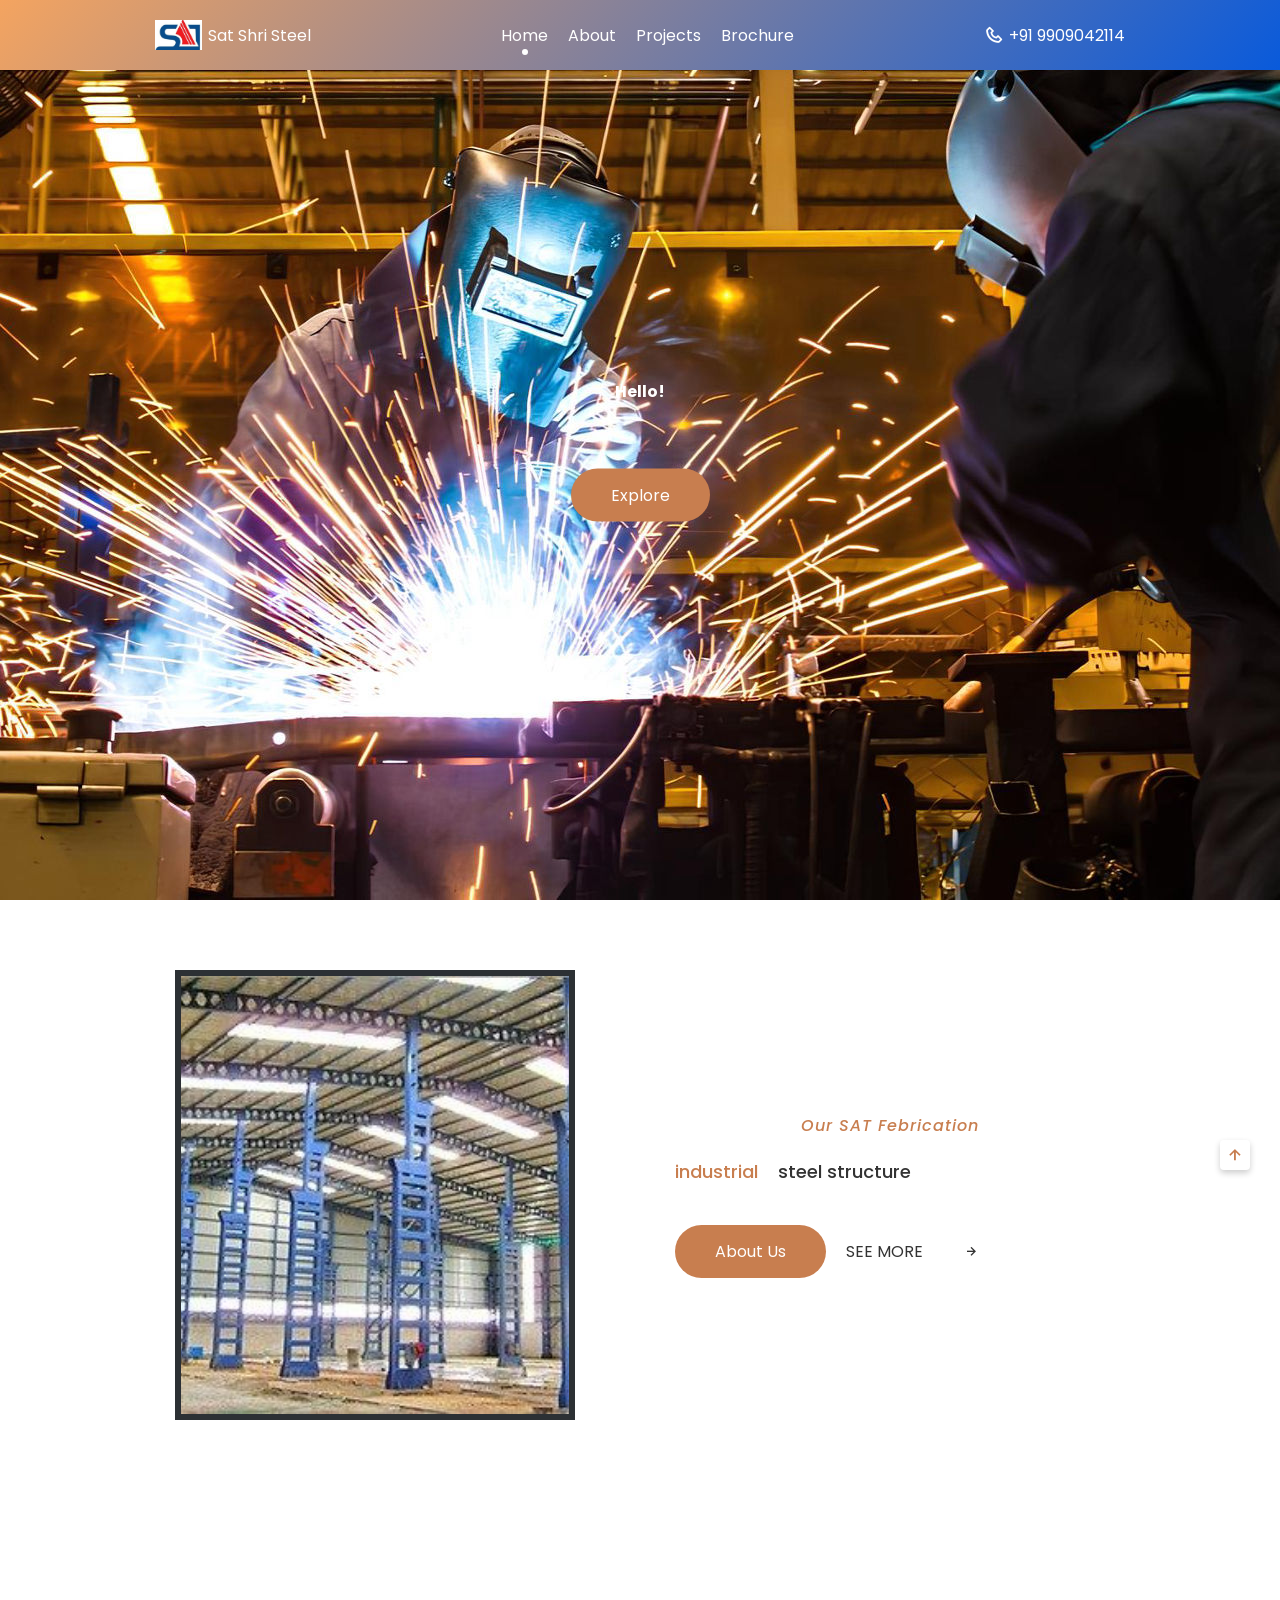
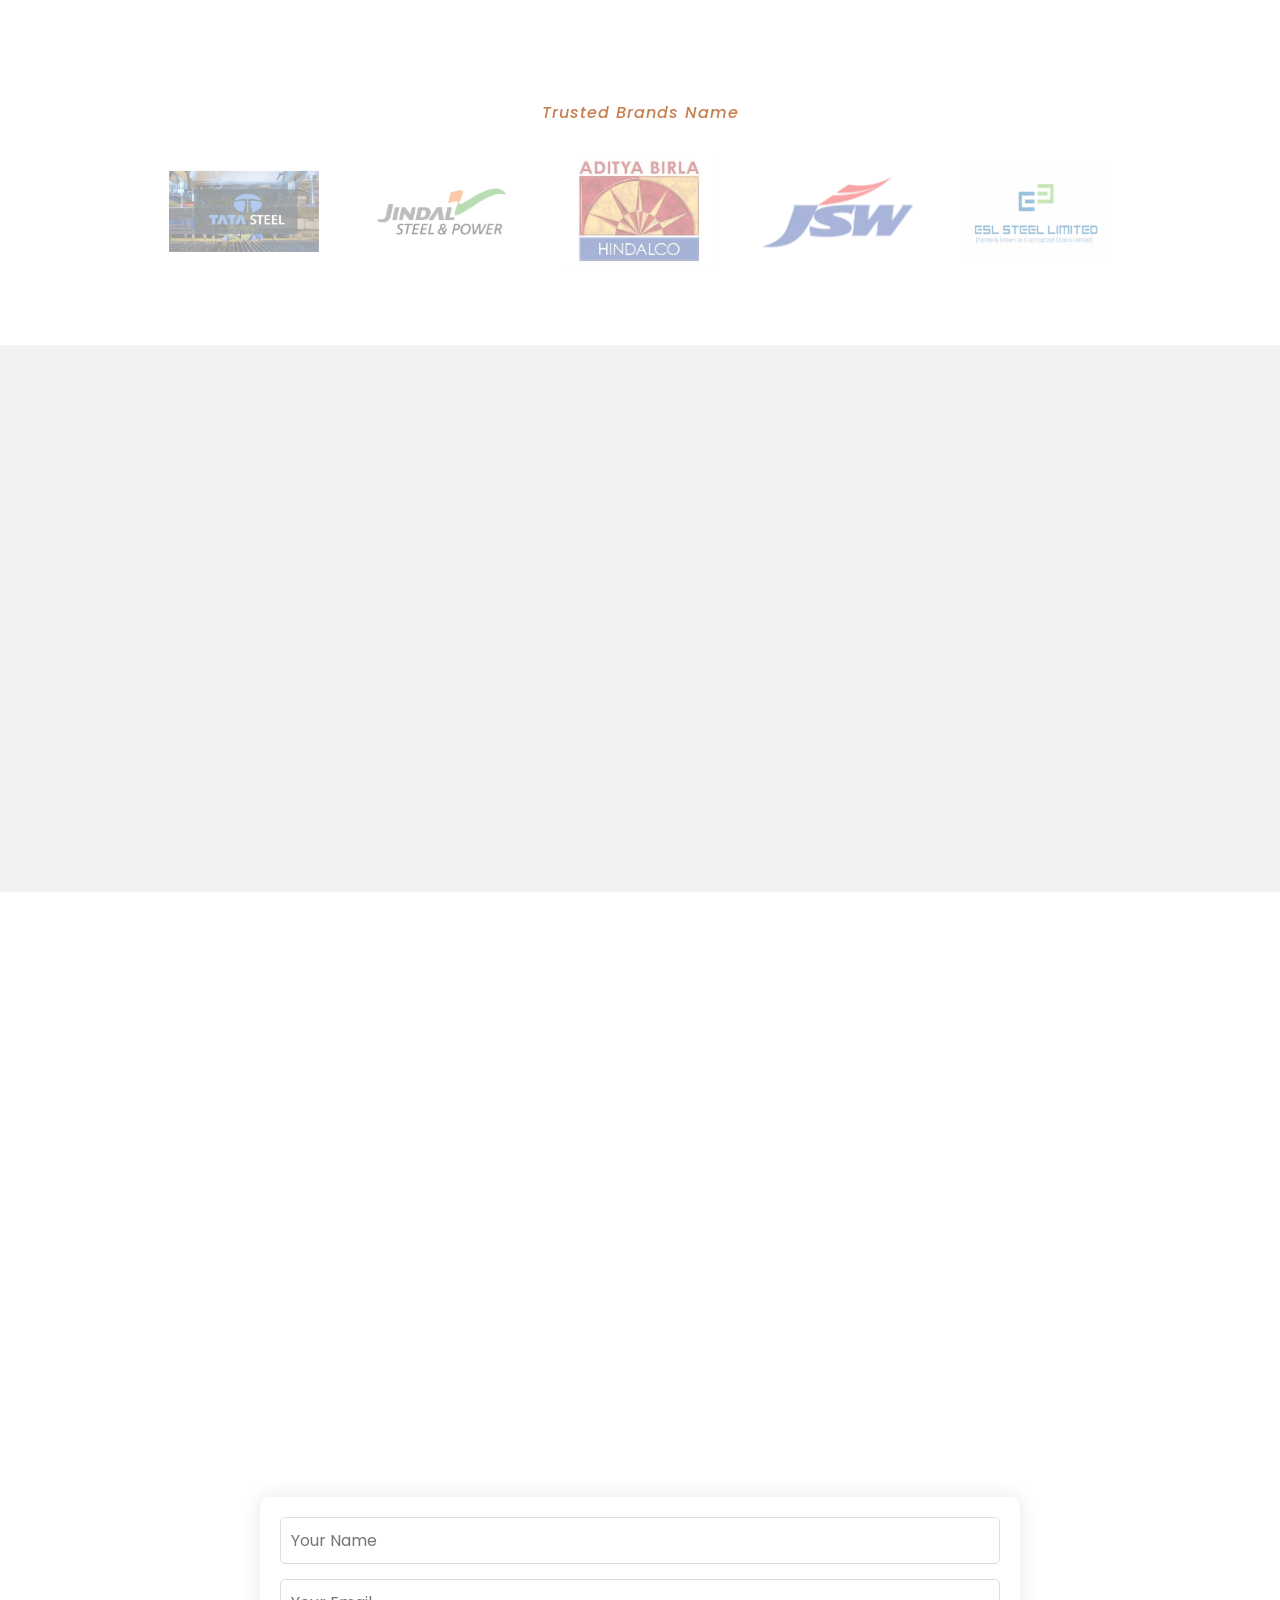
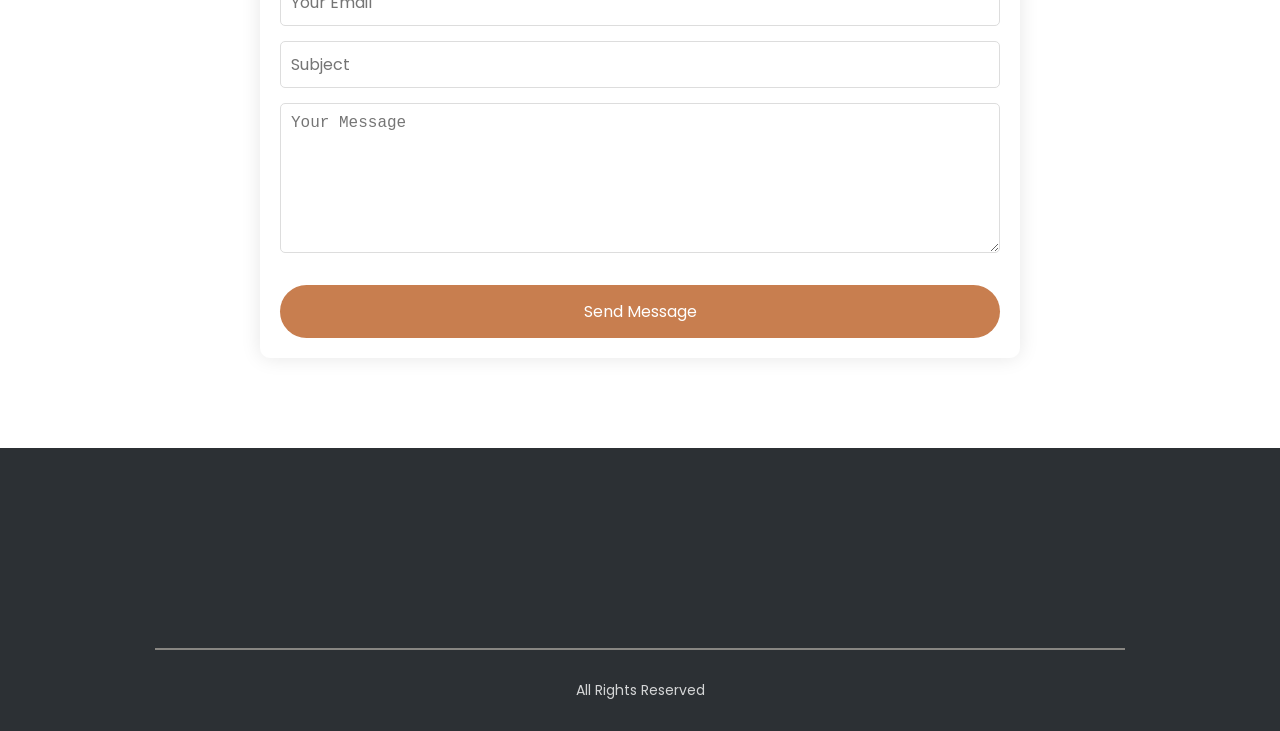
==== index.html @ dd5094b3 "test commit" ====
<!DOCTYPE html>
<!-- Coding by CodingLab | www.codinglabweb.com  -->
<html lang="en">

<head>
  <meta charset="UTF-8" />
  <meta http-equiv="X-UA-Compatible" content="IE=edge" />
  <meta name="viewport" content="width=device-width, initial-scale=1.0" />
  <link rel="icon" href="./assets/image/WhatsApp Image 2025-03-11 at 18.38.45_5e99dba7.JPG" />

  <title>Sat Shri Steel</title>

  <!-- Swiper JS CSS-->
  <link rel="stylesheet" href="Css/swiper-bundle.min.css" />

  <!-- Scroll Reveal -->
  <link rel="stylesheet" href="Css/scrollreveal.min.js" />

  <!-- Boxicons -->
  <link href="https://unpkg.com/boxicons@2.1.4/css/boxicons.min.css" rel="stylesheet" />

  <!-- CSS -->
  <link rel="stylesheet" href="Css/style.css" />
</head>

<body>
  <!-- Header -->
  <header class="header">
    <nav class="nav container flex">
      <a href="#" class="logo-content flex">
        <img src="./assets/image/WhatsApp Image 2025-03-11 at 18.38.45_5e99dba7.JPG" class="logo-icon" />
        <span class="logo-text">Sat Shri Steel</span>
      </a>
      <div class="menu-content">
        <ul class="menu-list flex">
          <li><a href="#Home" class="nav-link active-navlink">Home</a></li>
          <li><a href="About.html" class="nav-link">About</a></li>
          <li><a href="Project.html" class="nav-link">Projects</a></li>
          <li><a href="Brochure.html" class="nav-link">Brochure</a></li>
        </ul>

        <div class="media-icon flex">
          <!-- specify the link                 -->
          <a href=""><i class="bx bxl-facebook"></i></a>
          <a href=""><i class="bx bxl-twitter"></i></a>
          <a href=""><i class="bx bxl-instagram"></i></a>
        </div>
        <i class="bx bx-x navClose-btn"></i>
      </div>
      <div class="content-contnct flex">
        <i class="bx bx-phone phone-icon"></i>
        <a href="tel:+919909042114" class="phone-number">+91 9909042114</a>
      </div>
      <i class="bx bx-menu navOpen-btn"></i>
    </nav>
  </header>

  <!-- Main Section -->
  <main>
    <!-- Home Section -->
    <section class="home" id="home">
      <div class="home-content">
        <div class="swiper mySwiper">
          <div class="swiper-wrapper">
            <div class="swiper-slide">
              <img src="./assets/image/+_imresizer.jpg" alt="" class="home-img" />

              <div class="home-details">
                <div class="home-text">
                  <h4 class="homesubtitle">Hello!</h4>
                  <h2 class="homeTitle"><br /></h2>
                </div>

                <a href="About.html"><button class="button">Explore</button></a>
              </div>
            </div>

            <div class="swiper-slide">
              <img src="./assets/image/images (1).jpeg" alt="" class="home-img" />

              <div class="home-details">
                <div class="home-text">
                  <h4 class="homesubtitle">Hello!</h4>
                  <h2 class="homeTitle">Good Morning<br />Good Afternoon <br> Good Night</h2>
                </div>

                <a href="About.html"><button class="button">Explore</button></a>
              </div>
            </div>

            <div class="swiper-slide">
              <img src="./assets/image/+_imresizer.jpg" alt="" class="home-img" />

              <div class="home-details">
                <div class="home-text">
                  <h4 class="homesubtitle">Hello!</h4>
                  <h2 class="homeTitle">Thank You For Visiting<br>Our Website</h2>
                </div>

                 <a href="About.html"><button class="button">Explore</button></a>

              </div>
            </div>
          </div>
          <div class="swiper-button-next swiper-navBtn"></div>
          <div class="swiper-button-prev swiper-navBtn"></div>
          <div class="swiper-pagination"></div>
        </div>
      </div>
    </section>

    <!-- About Section -->
    <section class="section about" id="about">
      <div class="about-content container">
        <div class="about-imageContent">
          <img src="./assets/image/fabrication-work-1507971024-3396611.jpg" alt="" class="about-img" 0>


          
        </div>
        <div class="about-details">
          <div class="about-text">
            <h4 class="content-subtitle"><i>Our SAT Febrication</i></h4>
            <h2 class="content-title"></h2>
            <p class="content-discription"></p>

            <ul class="about-lists flex">
              <li class="about-list">industrial</li>
              <li class="about-list dot"></li>
              <li class="about-list">steel structure</li>
              <li class="about-list dot"></li>
            </ul>
          </div>

          <div class="about-buttons flex">
            <button class="button">About Us

            </button>
            <a href="About.html" class="about-link flex">

              <span class="link-text flex">See More

                <a href="About.html"></a>
              </span>
              <i class="bx bx-right-arrow-alt about-arrowIcon"></i>
            </a>
          </div>
        </div>
      </div>
    </section>

    <!-- Menu Section -->
    <section class="section menu"></section>

    <!-- Brand Section -->
    <section class="section brand" id="brand">
      <div class="brand-container container">
        <h4 class="section-subtitle"><i>Trusted Brands Name</i></h4>
        <div class="brand-images">
          <div class="brand-image">
            <img src="brand/1721171566744.jpeg" alt="" srcset="" />
          </div>
          <div class="brand-image">
            <img src="brand/jindal-steel-and-power8463.logowik.com.webp" alt="" srcset="" />
          </div>
          <div class="brand-image">
            <img src="brand/1439561445-8077.avif" alt="" srcset="" />
          </div>
          <div class="brand-image">
            <img src="brand/images.png" alt="" srcset="" />
          </div>
          <div class="brand-image">
            <img src="brand/1689942991765.png" alt="" srcset="" />
          </div>
        </div>
      </div>
    </section>

    <!-- Reviews Section -->
    <section class="section review">
      <div class="review-container container">
        <div class="review-text">
          <h4 class="section-subtitle"><i>Reviews</i></h4>
          <h2 class="section-title">What Client Says</h2>
          <p class="section-description"></p>
        </div>
        <div class="tesitmonial swiper mySwiper">
          <div class="swiper-wrapper">
            <div class="testi-content swiper-slide flex">
              <img src="https://cdn.lucidpic.com/cdn-cgi/image/w=600,format=auto,metadata=none/66c4384702f8f.png" alt=""
                class="review-img">
              <p class="review-quote">All over price is resonable.</p>
              <i class='bx bxs-quote-alt-left quote-icon'></i>
              <div class="testi-personalDetails flex">

                <span class="name">Arjun</span>
                <span class="job">Welder</span>

              </div>
            </div>
            <div class="testi-content swiper-slide flex">
              <img src="https://encrypted-tbn0.gstatic.com/images?q=tbn:ANd9GcQngaQcEal42POQo_1JreFMRYwIQkWsxMD3LQ&s"
                alt="" class="review-img">
              <p class="review-quote">All over price is resonable.</p>
              <i class='bx bxs-quote-alt-left quote-icon'></i>
              <div class="testi-personalDetails flex">

                <span class="name">Arjun</span>
                <span class="job">Welder</span>

              </div>
            </div>
            <div class="testi-content swiper-slide flex">
              <img src="https://www.profilebakery.com/wp-content/uploads/2023/04/Job-application-photo-women.jpg" alt=""
                class="review-img">
              <p class="review-quote">All over price is resonable.</p>
              <i class='bx bxs-quote-alt-left quote-icon'></i>
              <div class="testi-personalDetails flex">

                <span class="name">Arjun</span>
                <span class="job">Welder</span>

              </div>
            </div>
          </div>
          <div class="swiper-button-next swiper-navBtn"></div>
          <div class="swiper-button-prev swiper-navBtn"></div>
          <div class="swiper-pagination"></div>


        </div>
      </div>
    </section>

    <!-- Newsletter Section -->



    <section class="section newsletter ">
      <div class="newsletter-content container">
        <a href="#" class="logo-content flex">
          <!-- <img src="WhatsApp Ima ge 2025-03-11 at 18.38.45_5e99dba7.JPG" class="logo-icon" /> -->
          <img src="./assets/image/WhatsApp Image 2025-03-11 at 18.38.45_5e99dba7.JPG" alt="" class="logo-icon">
          <span class="logo-text">Sat Shri Steel</span>
        </a>
        <p class="section-description">
                  Sat Shri Steel aspires to be a leader in the field of Industrial Infrastructure and Construction. The company aims to achieve a global status based on its consistent quality standards, delivery, zero complaints, project execution, innovative and customized solutions. <br><br> Make contect with us for latest updates.</p><br><br>
        <form id="newsletter-form">
          <div class="newsletter-inputBox">
            <input type="email" placeholder="email@example.com" class="newsletter-input" id="SubEmail">
            <button class="button newsletter-button" type="submit">Subscribe</button>
          </div>
        </form>
        <div class=".newsletter media-icons flex">
          <!-- specify the link                 -->
          <a href="https://www.facebook.com/share/1Ama7NjH3b/"><i class="bx bxl-facebook"></i></a>

          <a href="https://www.instagram.com/satshree_steel?igsh=NHUydGh2NmZoZGdt"><i class="bx bxl-instagram"></i></a>
        </div>
      </div>
    </section>

    <!-- Contact Section -->
    <section class="section contact" id="contact">
      <div class="contact-container container">
        <h4 class="section-subtitle"><i>Contact Us</i></h4>
        <h2 class="section-title">Get In Touch</h2>
        <form id="contact-form" class="contact-form">
          <div class="form-group">
            <input type="text" id="name" name="name" placeholder="Your Name" required>
          </div>
          <div class="form-group">
            <input type="email" id="email" name="email" placeholder="Your Email" required>
          </div>
          <div class="form-group">
            <input type="text" id="subject" name="subject" placeholder="Subject" required>
          </div>
          <div class="form-group">
            <textarea id="message" name="message" placeholder="Your Message" required></textarea>
          </div>
          <button type="submit" class="button">Send Message</button>
        </form>
      </div>
    </section>

    <script>
            document.addEventListener('DOMContentLoaded', () => {
              const form = document.getElementById('contact-form');

              form.addEventListener('submit', async function (e) {
                e.preventDefault();

                const name = document.getElementById('name').value;
                const email = document.getElementById('email').value;
                const subject = document.getElementById('subject').value;
                const message = document.getElementById('message').value;

                try {
                  const response = await fetch("https://testproject-u7vq.onrender.com/api/v1/user/ClientRegister", {
                    method: 'POST',
                    headers: {
                      'Content-Type': 'application/json'
                    },
                    body: JSON.stringify({
                      "name": name,
                      "email": email,
                      "subject": subject,
                      "idea": message
                    })
                  });
                  console.log(name);
                  console.log(email);
                  console.log(subject);
                  console.log(message);
                  if (!response.ok) {
                    throw new Error(`HTTP error! Status: ${response.status}`);
                  }

                  alert('Message sent successfully!');
                  form.reset(); // optional: clear the form
                } catch (error) {
                  alert('Error sending message: ' + error.message);
                }
              });
            });
    </script>

    <!-- Footer Section -->
    <footer class="section footer">
      <div class="footer-container container">
        <div class="footer-content">
          <a href="#" class="logo-content flex">
            <img src="./assets/image/WhatsApp Image 2025-03-11 at 18.38.45_5e99dba7.JPG" class="logo-icon" />
            <span class="logo-text">Sat Shri Steel</span>
          </a>


          <div class="footer-location flex"onclick="window.location.href='https://www.google.com/maps?q=21.3030235,72.9168464'">
            <i class='bx bx-map map-icon'></i>
            <div class="location-text">
              <p>Krishna Farm,Near Bharat Way Bridge,N.H.8,Kosamadi,Surat</p>

            </div>
          </div>
        </div>
        <div class="footer-linkContent">
          <ul class="footer-links">
            <h4 class="footerLinks-title">Facility</h4>
            <li><a href="Project.html" class="footer-link">Steel Structure</a></li>
            <li><a href="Project.html" class="footer-link">Dom</a></li>
            <li><a href="Project.html" class="footer-link">Industrial Dom</a></li>

          </ul>
          <ul class="footer-links">
            <h4 class="footerLinks-title">Support</h4>
            <li><a href="About.html" class="footer-link">About Us</a></li>

            <li><a href="" class="footer-link">Privacy Policy</a></li>
            <li><a href="" class="footer-link">Help Us</a></li>

          </ul>
        </div>
      </div>
      <div class="footer-copyright">All Rights Reserved</div>
    </footer>

    <!-- Scroll Up -->
    <a href="#home" class="scrollUp-btn flex">
      <i class='bx bx-up-arrow-alt scrollUp-icon'></i>
    </a>
  </main>

  <!-- Swiper JS -->
  <script src="JS/swiper-bundle.min.js"></script>

  <!-- Scroll Reveal -->
  <script src="JS/scrollreveal.js"></script>

  <!-- JavaScript -->
  <script src="JS/script.js"></script>
</body>

</html>
---- Css/style.css ----
/* Google Fonts - Poppins */
@import url('https://fonts.googleapis.com/css2?family=Poppins:wght@300;400;500;600&display=swap');

html{
   font-size: 62.5%; 
   scroll-behavior:smooth ;
}

/* Variables */
:root{
/* Font Sizes & Family */
/* if we set html's font size 62.5% then 1rem = 10px */

--body-font: 'Poppins', sans-serif;

--big-font:4rem ;
--h1-font:3.6rem ;
--h2-font:2.4tem ;
--h3-font:2rem ;
--h4-font:1.8rem ;
--normal-font:1.6rem ;
--small-font:1.4rem ;
--smaller-font: 1.3rem;

/* Font Weight ***/
--font-regular:400 ;
--font-medium:500 ;
--font-semi-bold:600 ;

/* Color Variables */
--primary-color:#C87E4F ;
--primary-color-hover:#C2703D ;
--text-color:#333 ;
--text-color-light:#888682 ;
--border-color:#484848 ;
--white-color:#FFF ;
--section-bg:#2c3034 ;

/* z-index */
--z-overlay:10 ;
--z-fixed: 100;

/* transition */
--tran-0-2: 0.2s;
--tran-0-3: 0.3s;
--tran-0-5: 0.5s;
}

/*Font sizes For Small Screen 968px */
@media screen and (max-width: 990px) {
:root {
  --big-font: 3.5rem;
  --h1-font: 2.4rem;
  --h2-font: 2rem;
  --h3-font: 1.8rem;
  --h4-font: 1.6rem;
  --normal-font: 1.5rem;
  --small-font: 1.3rem;
  --smaller-font: 1.2rem;
}
}


/* Pre-CSS */

*{margin: 0;
  padding: 0;
  box-sizing: border-box;
}
body,button,input{
  font-family: var(--body-font);
  font-size: var(--normal-font);
  font-weight: var(--font-regular);
  color: var(--text-color);


}
body{
  overflow-x: hidden;
  background-color: var(--white-color);
}
.input{
  outline: none;
}
ul{
  list-style: none;
}
a{
 text-decoration: none; 
}
img,.img-brochure{
  width: 100%;
  height: 100%;
  object-fit: cover;
}

/* Reusuable CSS */

.section{
padding: 7rem 2rem;
}
.container{
  max-width: 1030px;
  width: 100%;
  margin: 0 auto;
  padding: 0 3rem;
}
.flex{
  display: flex;
  align-items: center;
  column-gap: 0.6rem;
}
.button{
  border: none;
  outline: none;
  color: var(--white-color);
  padding: 1.4rem 4rem;
  border-radius: 3rem;
  background-color: var(--primary-color);
  transition: var(--tran-0-3);
  cursor: pointer;
}
.button:hover{
  background-color: var(--primary-color);
}
.content-subtitle{
  color: var(--primary-color);
  font-size: var(--normal-font);
  letter-spacing:1px ;
  font-weight:var(--font-medium) ;
  text-align: center;
}
.content-title{
  text-align: center;
  font-size: var(--h2-font);
  font-weight: var(--font-medium);
  margin: 1rem 0;
}
.content-discription{
  text-align: center;
  margin-bottom: 2rem;

}
.section-subtitle,
.content-subtitle{
  color: var(--primary-color);
  font-size: var(--normal-font);
  letter-spacing: 1px;
  font-weight: var(--font-medium);
  text-align: center;
}
  
.section-title,.content-title{
  text-align: center;
  font-size: var(--h2-font);
  font-weight: var(--font-medium);
  margin: 1rem 0;

}
.section-description
.content-discription{
  text-align: center;
  
  margin-bottom: 2rem;
}
.section-description{
  
  padding: 0 16rem;
}
/* Header */
.header{
  position: fixed;
  top: 0;
  left: 0;
  height: 7rem;
  width: 100%;
  z-index: var(--z-fixed);
  transition: var(--tran-0-5);
  background: linear-gradient(135deg, #F4A460
  0%, #095adb 100%);
}
.header-active{
  height: 6rem;
  background-color: var(--white-color);
  box-shadow: 0 0 10px rgba(0, 0, 0, 0.2);
}  



/* nav */
.nav{
  position: relative;
  height: 100%;
  align-items: center;
  justify-content: space-between;
}
.logo-icon,.logo-text,.nav-link,.phone-icon,.phone-number{
  color: var(--white-color);
}
/* .logo-text{
  text-align: center;

} */
/* .logo-icon{
  height:200 ;
  width: 170;
} */
.header-active .logo-icon,
.header-active .logo-text,
.header-active .nav-link,
.header-active .phone-icon,
.header-active .phone-number{
 color: var(--text-color);

}
.logo-icon,
.phone-icon{
  font-size: 2rem;

}
.menu-list{
  column-gap: 2rem;
}
.nav-link{
  position: relative;
  text-transform: capitalize;
}
.nav-link::before{
  content: '';
  position: absolute;
  left: 50%;
  bottom: -8px;
  height: 6px;
  width: 6px;
  border-radius: 50%;
  transform: translateX(-50%);
  background-color: var(--white-color);
  opacity: 0;
}
.active-navlink::before{
  opacity: 1;

}
.header-active .active-navlink::before{
  background-color:var(--text-color) ;
}
.header-active .navOpen-btn{
  color: var(--text-color);
}
.media-icon{
  column-gap: 1rem;
}
.media-icon a{
  color: var(--text-color-light);
}
.navClose-btn,.navOpen-btn,.media-icon{
  display: none;
}

/* Phone number styles */
.content-contnct {
  display: flex;
  align-items: center;
  gap: 0.5rem;
}

.phone-icon {
  font-size: 2rem;
}

.phone-number {
  font-size: var(--normal-font);
  white-space: nowrap;
  text-decoration: none;
  transition: var(--tran-0-3);
}

.phone-number:hover {
  opacity: 0.8;
  transform: scale(1.05);
}



/* nav responsive */


@media  screen and (max-width:768px) {
  .contact-contnct{
     display: none;
  }
  .media-icon{
    column-gap: 1rem;
    
  }
  .media-icon a{
    color: var(--text-color-light);
    
  }
  .navClose-btn,.navOpen-btn,.media-icon{
    display: block;
  }
  .nav .menu-content{
    position: fixed;
    top: 0;
    right: -100%;
    max-width: 300px;
    width: 100%;
    height: 100%;
    z-index: var(--z-fixed);
    background-color: var(--white-color);
    padding: 10rem 0 5rem ;
    box-shadow: 0 0 10px rgba(0, 0, 0, 0.2);
    display: flex;
    flex-direction: column;
    align-items: center;
    justify-content: space-between;
    transition: var(--tran-0-5);

  }
  .nav .menu-content.open{
    right: 0 ;
  }
  .menu-list{
    flex-direction: column;
    row-gap: 2.5rem;
    font-size: var(--h4-font);
  }
  .nav-link{
    color: var(--text-color);
  }
  .nav-link::before{
    background-color: var(--text-color);
  }
  .navClose-btn{
    position: absolute;
    top: 2rem;
    right: 2rem;
    font-size: 2.5rem;
    cursor: pointer;
  }
  .navOpen-btn{
    font-size: 2rem;
    cursor: pointer;
    color:var(--white-color)  ;
  }
  .header-active .navOpen-btn{
    color:var(--text-color) ;
  }

}
/* Brochure */
/* .img-brochure{
  height: 1500px;
   width: 1200px;; 
  padding: auto;
  margin: 60px 200px 60px 200px ;
  
} */


  

/* Home */
.home{
  height: 100vh;
  width: 100%;
}
.brochure{
  height: 100vh;
  width: 100%;
  /* background-color: red; */
}
.swiper-slide{
  position: relative;
  height: 100vh;
  width: 100%;

}
.home.swiper-slide::before{
  content: '';
  position: absolute;
  left: 0;
  top: 0;
  height: 100%;
  width: 100%;
  background-color:rba(0, 0, 0, 0.4);
  z-index: var(--z-overlay);
}
.brochure.swiper-slide::before{
  content: '';
  position: absolute;
  left: 0;
  top: 0;
  height: 100%;
  width: 100%;
  background-color:rba(0, 0, 0, 0.4);
  z-index: var(--z-overlay);
}
.home-img{
  height: 100%;
  width: 100%;
}

/* swiper button */
.swiper-navBtn{
  height: 5rem;
  width: 5rem;
  color: var(--white-color);
  border-radius: 50%;
  background-color: rgba(255, 255, 255, 0.2);
  transition: var(--tran-0-2);
  opacity:0 ;
  visibility: visible;
}
.home:hover .swiper-navBtn,
.review:hover .swiper-navBtn{
  opacity: 1;
}
.brochure:hover .swiper-navBtn,
.review:hover .swiper-navBtn{
  opacity: 1;
}
.swiper-navBtn:hover{
  background-color: rgba(255, 255, 255, 0.3);

}
.swiper-navBtn::after,.swiper-navBtn::before{
  font-size: 2rem;

}
.swiper-button-next{
  right: 16rem;
}
.swiper-button-prev{
  left: 16rem;
}
.swiper-pagination-bullet{
  /* position: absolute; */
  background-color: var(--white-color);
  opacity: 1;
  height: 1.5rem;
  width: 1.5rem;
  margin-bottom: 2rem;
  visibility: hidden;
}
.swiper-pagination-bullet-active{
  border: 3px solid var(--white-color); 
 background-color: var(--primary-color); 
}

.home-details{
  position: absolute;
  top: 50%;
  left: 50%;
  z-index: var(--z-fixed);
  transform: translate(-50% ,-50%);
  display: grid;
  justify-content: center;
  width: 100%;
  row-gap: 4rem;
}
.homesubtitle{
  text-align: center;
  font-size: var(--normal-font);
  color: var(--white-color);
}
.homeTitle{
  text-align: center;
  font-size: var(--big-font);
  color: var(--white-color);
  font-size: var(--font-semi-bold);
}

/* About */
.about.content-subtitle,
.about.content-title,
.about.content-discription{
  text-align: left;
}
.about-content{
  display: grid;
  grid-template-columns: repeat(2,1fr);
  column-gap: 7rem;
  align-items: center;
  padding: 0 5rem;
}
.about-imageContent{
  position: relative;
  max-width: 400px;
  height: 450px;
  border: 6px solid var(--section-bg);
}

.aboutimg-textBox{
  position: absolute;
  bottom: 2rem;
  right: -5rem;
  padding: 2rem;
  max-width: 360PX;
  width: 100%;
  text-align: center;
  border: 6px solid var(--section-bg);
  background-color: var(--white-color);
}
.aboutimg-textBox .content-discription{
  text-align: center;
  margin-bottom:0 ;
}
.heart-icon{
  position: absolute;
  left: -1.9rem;
  top: 50%;
  height: 3rem;
  width: 3rem;
  color: var(--white-color);
  background-color: var(--section-bg);
  transform: translateY(-50%);
  justify-content: center;
  border-radius: 50%;
}
.about-details{
  display: grid;
  row-gap: 4rem;
}
.about-lists {
  column-gap: 1rem;
  align-items: baseline;
}
.about-list{
  font-weight: var(--font-medium);
  font-size: 1.8rem;
  
}
.about-list:nth-child(1){
  color: var(--primary-color);
}
.about-list.dot{
  font-size: 2.5rem;
}
.about-buttons{
  column-gap: 2rem;

}
.about-link .link-text,.about-arrowIcon{
  color: var(--text-color);
  text-transform: uppercase;
}
.about-arrowIcon{
  transition: var(--tran-0-3);

}
.about-link:hover .about-arrowIcon{
  margin-left: 4px;

} 
/* Menu */


/* Brand */
.section-subtitle{
  text-align: center;
  color: var(--primary-color);
}
.brand-images{
  display: grid;
  align-items: center;
  column-gap: 2rem;
  justify-items: center;

  justify-content: space-between;
  margin-top: 3rem;

  grid-template-columns: repeat(5,1fr);
}
.brand-image{
  width: 150px; ;
  object-fit: contain;
  opacity: 0.4;
  transition: var(--tran-0-5);

}
.brand-image:hover{
  opacity: 1;

}


/* Review */
.review{
  background-color: #f2f2f2;
}
.review.section-subtitle 
.review.section-description{
  color: var(--text-color);
}
.testi-content{
  position: relative;
  height: 100%;
  width: 100%;
  row-gap: 2rem;
  flex-direction: column;
}
.review-img{
height: 150px;
width: 150px;
border-radius: 50%;
margin-bottom: 2rem;
}
.review-quote{
padding: 0 15rem;
text-align: center;
}
.quote-icon{
  font-size: 3rem;
  color: var(--primary-color);
}
.testi-personalDetails{
  flex-direction:column ;
}
.testi-personalDetails .name{
  font-size: 1.8rem;
  font-weight: var(--font-medium);
}

/* swiper btn */
.review .swiper-navBtn{
  background-color: rgba(0, 0, 0, 0.1);
}
.review .swiper-button-next{
  right: 2rem;
  transform: translateY(2rem);
  
}
.review .swiper-button-prev{
  left: 2rem;
  transform: translateY(2rem);
}
.review .swiper-navBtn:hover{
  background-color: rgba(0, 0, 0, 0.2);
}

/* Newsletter */
.newsletter .logo-icon,
.newsletter .logo-text,
.newsletter .section-description{
  color:var(--text-color) ;
  
}
.newsletter-container{
  display: grid;
  justify-items: center;
  row-gap: 4rem;
  
}
.newsletter .logo-icon{
  font-size: 6rem;
  color: var(--text-color-light);
  
}
.newsletter .logo-text{
  color: var(--text-color-light);
  font-size: 2rem;
  font-weight: var(--font-medium);
  display: flex;
  align-items: center;
}
.logo-icon{
  height: 30px;
  width: 47px;
  display: flex;
  
}


.newsletter-inputBox{
  position: relative;
  height: 5rem;
  max-width:400px ;
  width: 100%;
  overflow: hidden;
  
}
.newsletter-input{
  height: 100%;
  width: 100%;
  border-radius: 3rem;
  border: 2px solid rgba(0, 0, 0, 0.2);
  padding: 0 16rem 0 2rem ;
}
.newsletter .media-icons{
  display: flex;
  
}

.newsletter-button{
  position: absolute;
  top: 0;
  right: 0;
  border-radius: 0 3rem 3rem 0 ;
} 

#newsletter-form {
  display: flex;
  max-width: 500px;
  margin: 0 auto;
}

.newsletter-form input {
  flex: 1;
  padding: 12px 20px;
  border: none;
  border-radius: var(--border-radius) 0 0 var(--border-radius);
  font-size: 1rem;
}

.newsletter-form button {
  border-radius: 0 var(--border-radius) var(--border-radius) 0;
  background-color: var(--secondary-color);
}

.newsletter-form button:hover {
  background-color: var(--dark-color);
}




/* Footer */
.footer{
  padding:4rem 2rem 3rem ;
  background-color: var(--section-bg);
}
.footer .content-description,
.footer .map-icon,
.footer .location-text 
{
color: var(--text-color-light);
}
.footer-container {
  display: grid;
  grid-template-columns: 1fr 2fr;
  column-gap: 7rem;
  align-items: center;
}
.footer-content{
  display: grid;
  row-gap: 3rem;
}
.footer .content-description,.footer .location-text{
  text-align: left;
  font-size: var(--small-font);
}
.footer .map-icon{
  font-size: 3rem;
  margin-left: 1rem;
}
.footer-linkContent{
  display: grid;
  justify-items: center;
  justify-content: center;
  grid-template-columns: repeat(2,1fr);
}
.footer-links{
  display: grid;
  row-gap: 1rem;
  font-weight:var(--font-medium) ;
  color: var(--white-color);
}
.footer-link{
  font-size: var(--small-font);
  color: rgba(255, 255, 255, 0.5);
  transition: var(--tran-0-3);
}
.footer-link:hover{
  color: rgba(255, 255, 255, 0.8);
}
.footer-copyright{
  max-width :970px;
  margin: 0 auto;
  text-align: center;
  padding-top: 3rem;
  margin-top: 3rem;
  font-size: var(--small-font);
  border-top: 2px solid var(--text-color-light);
  color: rgba(255, 255, 255, 0.8);
}
/* Scroll Up */
.scrollUp-btn{
  position: fixed;
  bottom: -30%;
  right: 3rem;
  height: 3rem;
  width: 3rem;
  font-size: 2rem;
  border-radius: 4px;
  color: var(--primary-color-hover);
  cursor: pointer;
  box-shadow: 0 3px 6px rgba(0, 0, 0, 0.2);
  background-color: var(--white-color);
  z-index: var(--z-overlay);
  justify-content: center;
  transition: var(--tran-0-3);


}
.scrollUpBtn-active{
  bottom: 3rem;
}
.scrollUp-icon{
  opacity: 0.9;

}
.scrollUp-btn:hover .scrollUp-icon{
  opacity:1;
}

/* Responsive media */
@media screen and (max-width:1150px){
  .swiper-button-perv{
    left: 10rem;

  }
  .swiper-button-next{
    right: 10rem;

  }

 
}
@media screen and (max-width: 1000px){
  .swiper-button-perv{
    left: 3rem;

  }
  .swiper-button-next{
    right: 3rem;

  }
  .section-description{
    padding: 0 8rem ;
  }
  .about-imageContent{
    height: 400px;
  }
  .aboutimg-textBox{
    padding: 1.5rem 2rem;
  }
  .brand-image{
    grid-template-columns: repeat(3,1fr);
  }
}


@media screen and (max-width: 768px) {

  .swiper-navBtn{
    visibility: hidden;
  }
  .swiper-pagination-bullet{
    visibility: visible ;
  }
  .section{
    padding: 7rem 1rem;
  }
  .section-description,.review-quote{
    padding: 0 6rem;
  }
  .about-content{
    grid-template-columns: 1fr;
    row-gap: 3rem;
    justify-items: center;
  }
  .about.content-subtitle,
.about.content-title,
.about.content-discription{
  text-align: center;
}
.about-details{
  justify-items: center;
}
.about-lists{
  justify-content: center;
}
.about-details{
  grid-template-columns: 1fr;
}
.footer-container{
  row-gap: 1.5rem; ;
}

}
@media screen and (max-width:600px) {
  .container{
    padding: 0.5rem;
  }
  .section-description, .review-quote{
    padding: 0;
  }
  .abouting-textbox{
    right: -2rem;
  }
  .brand-image{
    grid-template-columns: repeat(2,1fr);
  }
  .footer-container{
    grid-template-columns: 1fr;
    row-gap: 6rem;
  }
  .footer-content{
    justify-items: center;
  }
  .footer-linkContent{
    justify-items: center;
  }
}



@media screen and (max-width: 480px) {
  .phone-number {
    font-size: var(--small-font);
  }
}

/* Contact Section */
.contact {
  background-color: var(--light-gray);
}

.contact-container {
  max-width: 800px;
  margin: 0 auto;
  padding: 2rem;
}

.contact-form {
  background: var(--white-color);
  padding: 2rem;
  border-radius: 10px;
  box-shadow: 0 0 20px rgba(0, 0, 0, 0.1);
}

.form-group {
  margin-bottom: 1.5rem;
}

.form-group input,
.form-group textarea {
  width: 100%;
  padding: 1rem;
  border: 1px solid #ddd;
  border-radius: 5px;
  font-size: var(--normal-font);
  transition: var(--tran-0-3);
}

.form-group textarea {
  height: 150px;
  resize: vertical;
}

.form-group input:focus,
.form-group textarea:focus {
  outline: none;
  border-color: var(--primary-color);
  box-shadow: 0 0 5px rgba(200, 126, 79, 0.3);
}

.contact-form .button {
  width: 100%;
  margin-top: 1rem;
}

/* Responsive styles for contact form */
@media screen and (max-width: 768px) {
  .contact-container {
    padding: 1rem;
  }
  
  .contact-form {
    padding: 1.5rem;
  }
}
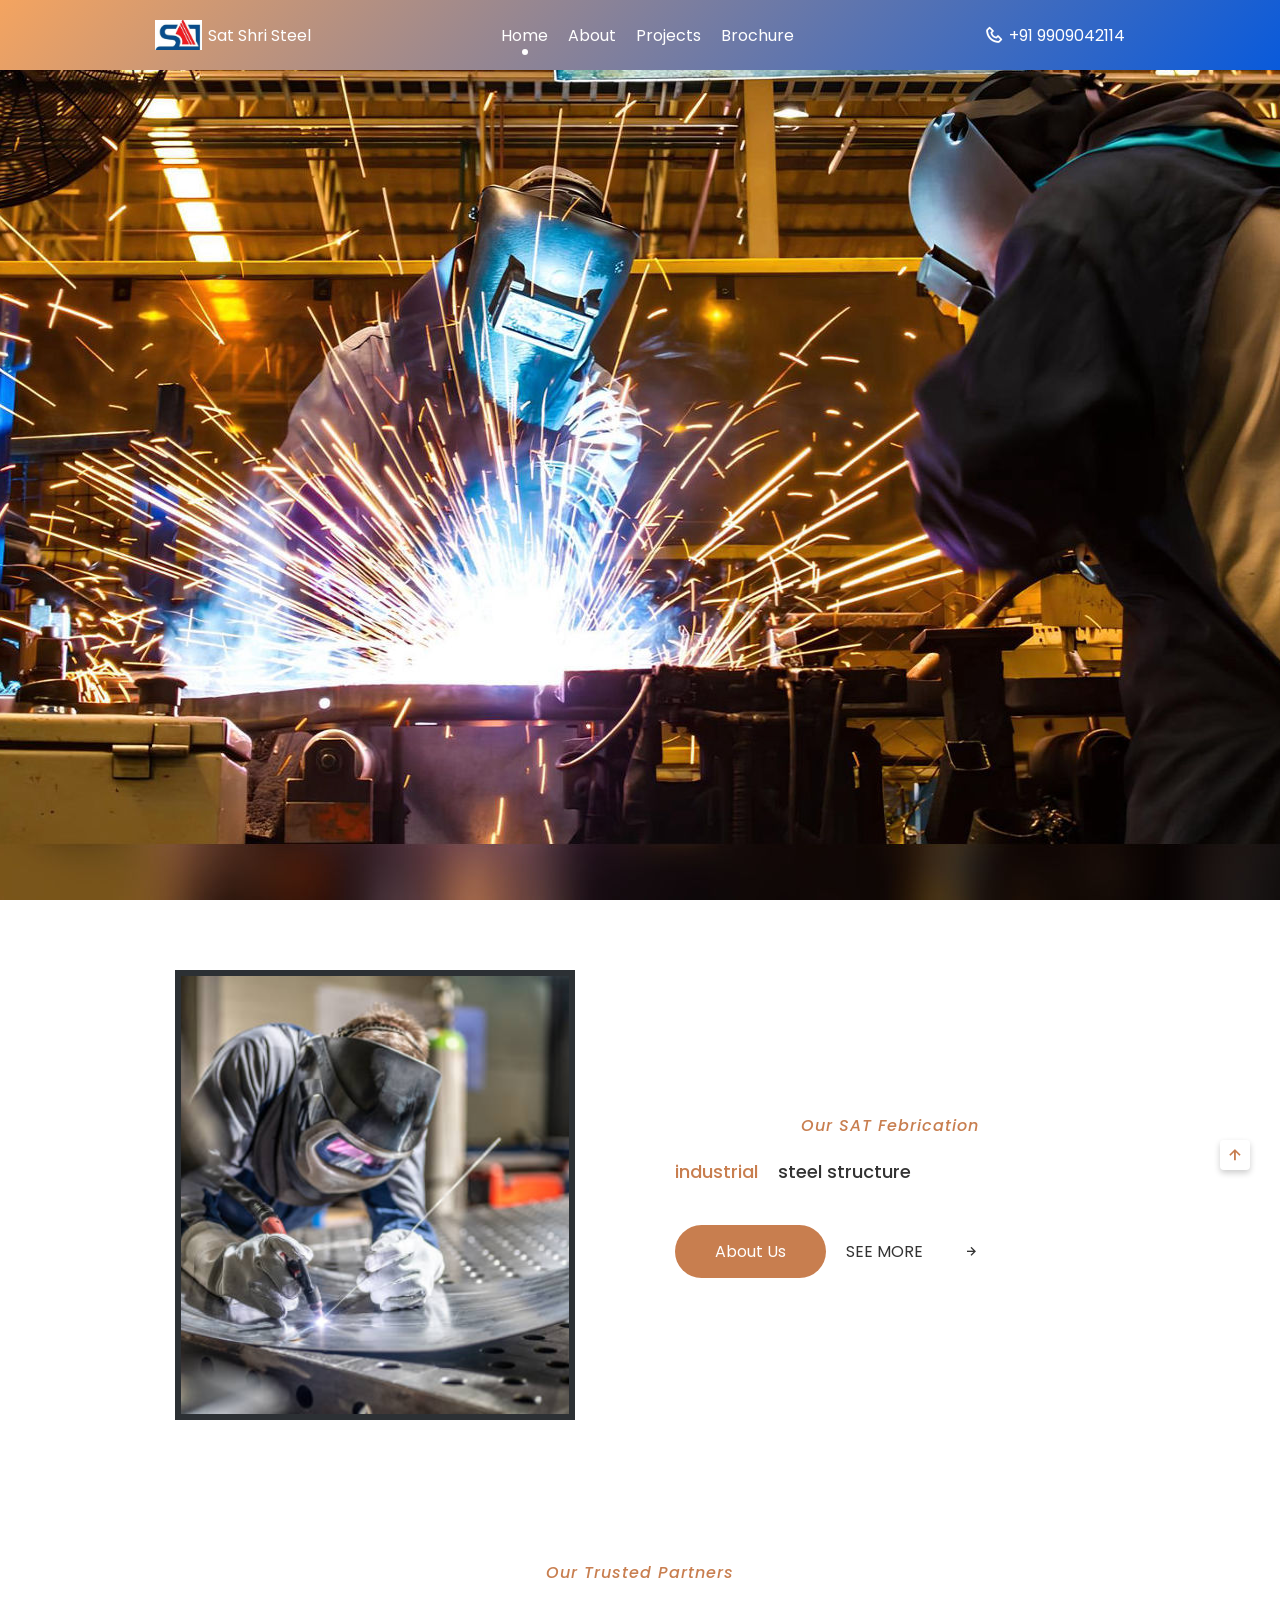
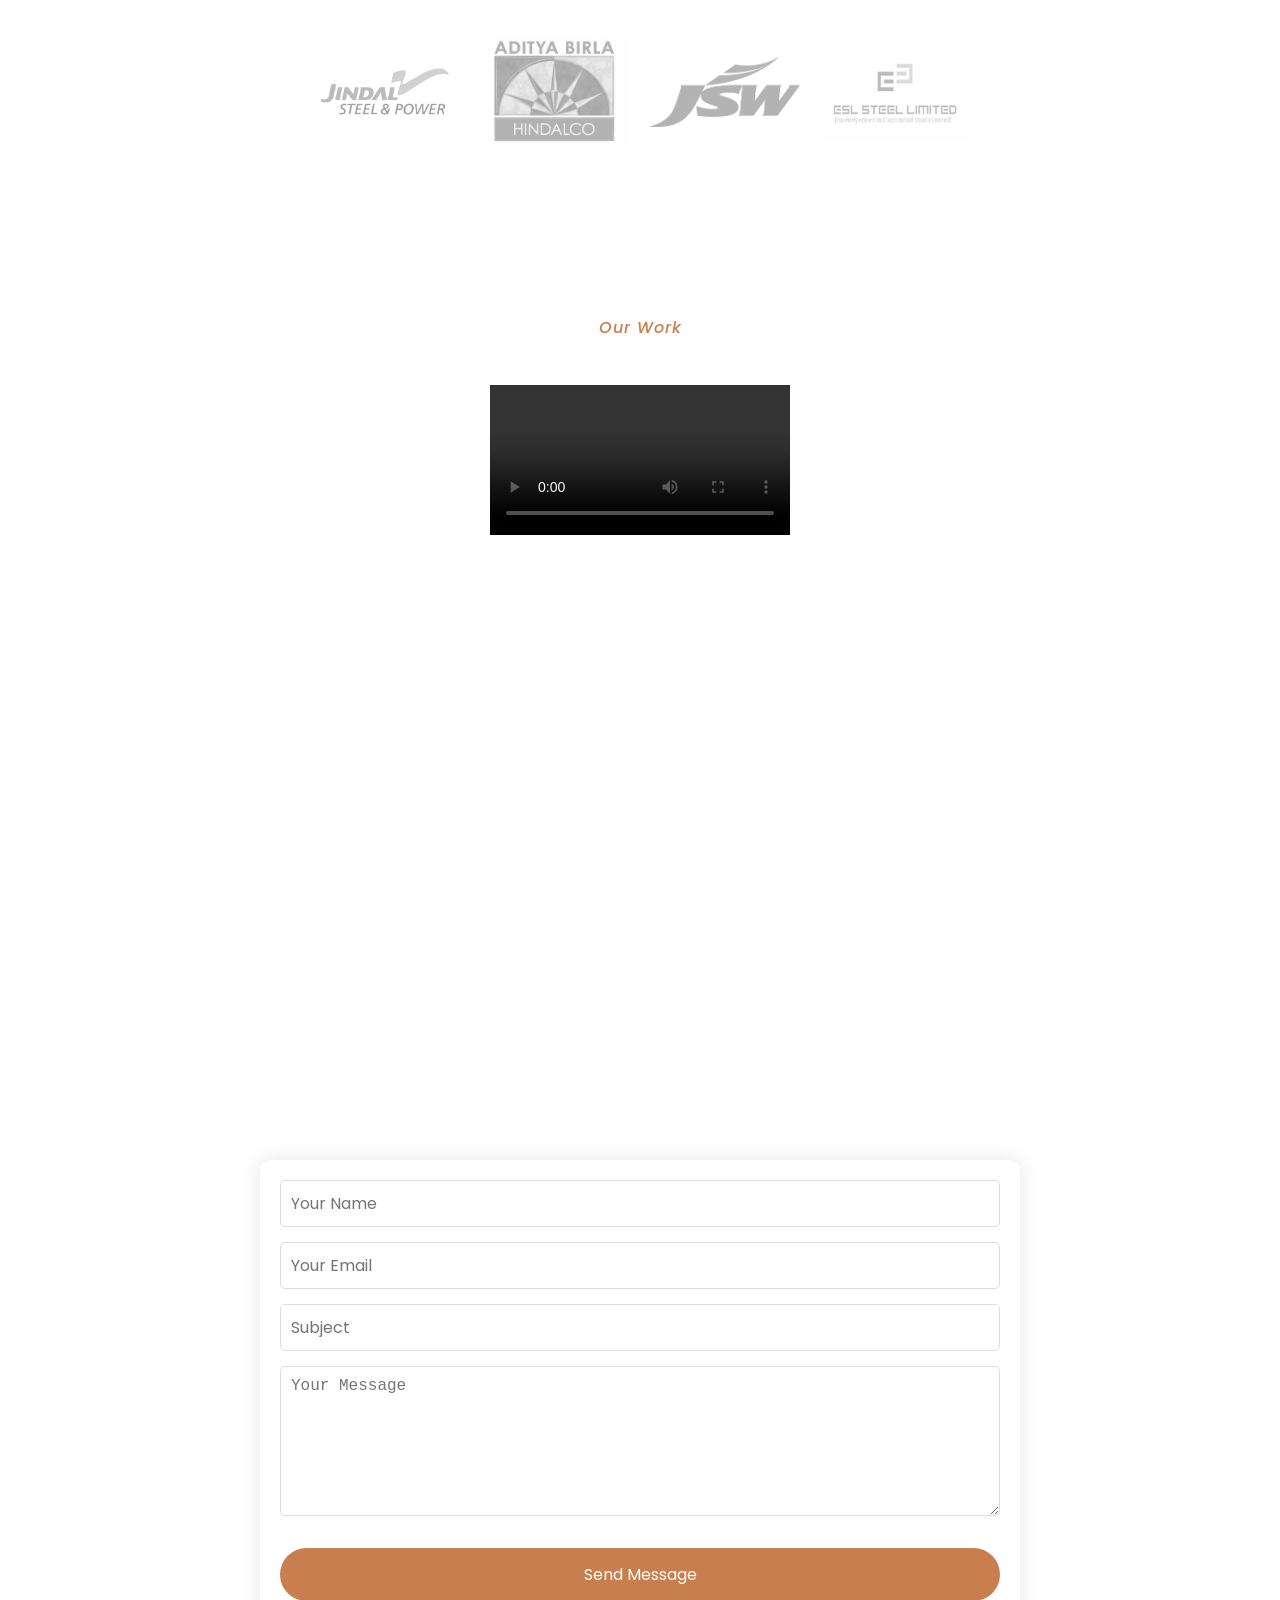
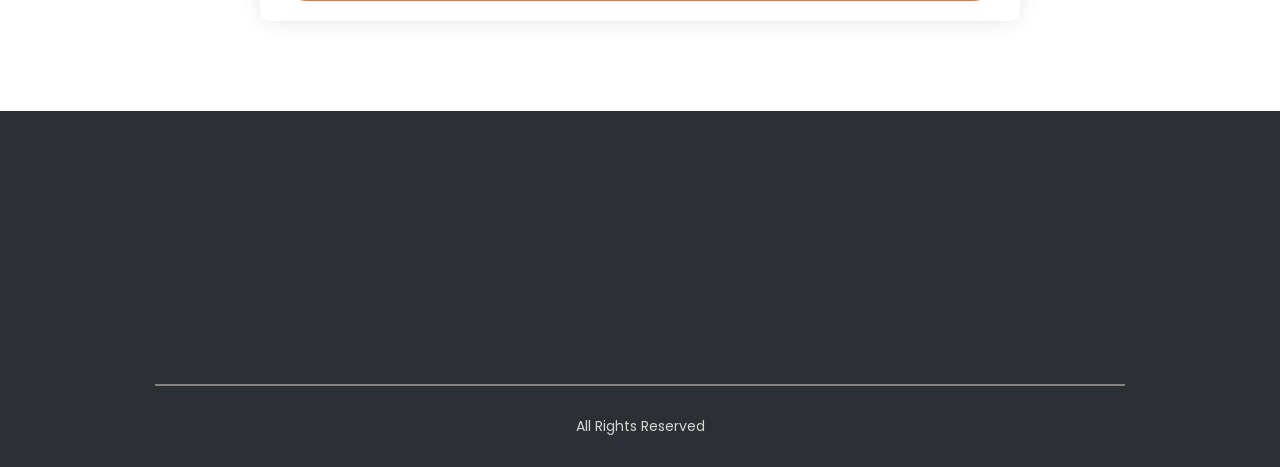
==== commit e870f548: "add assets about website" ====
--- a/index.html
+++ b/index.html
@@ -63,45 +63,61 @@
         <div class="swiper mySwiper">
           <div class="swiper-wrapper">
             <div class="swiper-slide">
-              <img src="./assets/image/+_imresizer.jpg" alt="" class="home-img" />
+              <img src="assets/image/+_imresizer_imresizer.jpg" alt="" class="home-img" />
 
               <div class="home-details">
                 <div class="home-text">
-                  <h4 class="homesubtitle">Hello!</h4>
+                  <h4 class="homesubtitle"></h4>
                   <h2 class="homeTitle"><br /></h2>
                 </div>
 
-                <a href="About.html"><button class="button">Explore</button></a>
-              </div>
-            </div>
+                
+              </div>
+            </div>
+            
 
             <div class="swiper-slide">
-              <img src="./assets/image/images (1).jpeg" alt="" class="home-img" />
-
+              <img src="assets/image/WhatsApp Image 2025-05-12 at 22.06.09_fa93bd0c.jpg" alt="" class="home-img" />
+             
+            
+              </div>
               <div class="home-details">
                 <div class="home-text">
-                  <h4 class="homesubtitle">Hello!</h4>
-                  <h2 class="homeTitle">Good Morning<br />Good Afternoon <br> Good Night</h2>
+                  <h4 class="homesubtitle"></h4>
+                  <h2 class="homeTitle"></h2>
                 </div>
 
-                <a href="About.html"><button class="button">Explore</button></a>
-              </div>
-            </div>
-
+                
+              </div>
+        
             <div class="swiper-slide">
-              <img src="./assets/image/+_imresizer.jpg" alt="" class="home-img" />
+              <img src="assets/image/WhatsApp Image 2025-05-12 at 22.14.50_4ce7f7e7.jpg" alt="" class="home-img" />
 
               <div class="home-details">
                 <div class="home-text">
-                  <h4 class="homesubtitle">Hello!</h4>
-                  <h2 class="homeTitle">Thank You For Visiting<br>Our Website</h2>
+                  <h4 class="homesubtitle"></h4>
+                  <h2 class="homeTitle"><br /></h2>
                 </div>
 
-                 <a href="About.html"><button class="button">Explore</button></a>
-
-              </div>
-            </div>
-          </div>
+                
+              </div>
+            </div>
+            <div class="swiper-slide">
+              <img src="assets/image/WhatsApp Image 2025-05-12 at 22.13.22_81097d88.jpg" alt="" class="home-img" />
+
+              <div class="home-details">
+                <div class="home-text">
+                  <h4 class="homesubtitle"></h4>
+                  <h2 class="homeTitle"><br /></h2>
+                </div>
+
+                
+              </div>
+            </div>
+
+            
+            
+          </div>  
           <div class="swiper-button-next swiper-navBtn"></div>
           <div class="swiper-button-prev swiper-navBtn"></div>
           <div class="swiper-pagination"></div>
@@ -113,7 +129,7 @@
     <section class="section about" id="about">
       <div class="about-content container">
         <div class="about-imageContent">
-          <img src="./assets/image/fabrication-work-1507971024-3396611.jpg" alt="" class="about-img" 0>
+          <img src="assets/image/Focus-image-1.jpg" alt="" class="about-img" 0>
 
 
           
@@ -149,34 +165,29 @@
       </div>
     </section>
 
-    <!-- Menu Section -->
-    <section class="section menu"></section>
 
     <!-- Brand Section -->
     <section class="section brand" id="brand">
       <div class="brand-container container">
-        <h4 class="section-subtitle"><i>Trusted Brands Name</i></h4>
-        <div class="brand-images">
-          <div class="brand-image">
-            <img src="brand/1721171566744.jpeg" alt="" srcset="" />
-          </div>
-          <div class="brand-image">
-            <img src="brand/jindal-steel-and-power8463.logowik.com.webp" alt="" srcset="" />
-          </div>
-          <div class="brand-image">
-            <img src="brand/1439561445-8077.avif" alt="" srcset="" />
-          </div>
-          <div class="brand-image">
-            <img src="brand/images.png" alt="" srcset="" />
-          </div>
-          <div class="brand-image">
-            <img src="brand/1689942991765.png" alt="" srcset="" />
-          </div>
-        </div>
-      </div>
-    </section>
-
-    <!-- Reviews Section -->
+        <h4 class="section-subtitle"><i>Our Trusted Partners</i></h4>
+        <div class="brand-images" style="display: flex; justify-content: center; align-items: center; flex-wrap: wrap; gap: 2rem; padding: 2rem 0;">
+          <div class="brand-image" style="transition: transform 0.3s ease; cursor: pointer;" onclick="window.open('https://www.jindalsteelpower.com/', '_blank')">
+            <img src="brand/jindal-steel-and-power8463.logowik.com.webp" alt="Jindal Steel" style="max-width: 200px; height: auto; filter: grayscale(100%); transition: filter 0.3s ease;" onmouseover="this.style.filter='grayscale(0%)'" onmouseout="this.style.filter='grayscale(100%)'"/>
+          </div>
+          <div class="brand-image" style="transition: transform 0.3s ease; cursor: pointer;" onclick="window.open('https://www.tatasteel.com/', '_blank')">
+            <img src="brand/1439561445-8077.avif" alt="Tata Steel" style="max-width: 200px; height: auto; filter: grayscale(100%); transition: filter 0.3s ease;" onmouseover="this.style.filter='grayscale(0%)'" onmouseout="this.style.filter='grayscale(100%)'"/>
+          </div>
+          <div class="brand-image" style="transition: transform 0.3s ease; cursor: pointer;" onclick="window.open('https://www.sail.co.in/', '_blank')">
+            <img src="brand/images.png" alt="SAIL" style="max-width: 200px; height: auto; filter: grayscale(100%); transition: filter 0.3s ease;" onmouseover="this.style.filter='grayscale(0%)'" onmouseout="this.style.filter='grayscale(100%)'"/>
+          </div>
+          <div class="brand-image" style="transition: transform 0.3s ease; cursor: pointer;" onclick="window.open('https://www.jsw.in/', '_blank')">
+            <img src="brand/1689942991765.png" alt="JSW Steel" style="max-width: 200px; height: auto; filter: grayscale(100%); transition: filter 0.3s ease;" onmouseover="this.style.filter='grayscale(0%)'" onmouseout="this.style.filter='grayscale(100%)'"/>
+          </div>
+        </div>
+      </div>
+    </section>
+<!-- 
+    Reviews Section
     <section class="section review">
       <div class="review-container container">
         <div class="review-text">
@@ -230,6 +241,19 @@
 
         </div>
       </div>
+    </section> -->
+    <!-- Video Section -->
+    <section class="section video" id="video">
+      <div class="video-container container">
+        <h4 class="section-subtitle"><i>Our Work</i></h4>
+        <h2 class="section-title">Watch Our Process</h2>
+        <div class="video-content" style="display: flex; justify-content: center; align-items: center; width: 100%;">
+          <video controls class="work-video" style="max-width: 100%; height: auto; margin: 0 auto;">
+            <source src="assets/image/WhatsApp Video 2025-05-12 at 22.08.37_09d74abc.mp4" type="video/mp4">
+            Your browser does not support the video tag.
+          </video>
+        </div>
+      </div>
     </section>
 
     <!-- Newsletter Section -->
@@ -243,21 +267,21 @@
           <img src="./assets/image/WhatsApp Image 2025-03-11 at 18.38.45_5e99dba7.JPG" alt="" class="logo-icon">
           <span class="logo-text">Sat Shri Steel</span>
         </a>
-        <p class="section-description">
-                  Sat Shri Steel aspires to be a leader in the field of Industrial Infrastructure and Construction. The company aims to achieve a global status based on its consistent quality standards, delivery, zero complaints, project execution, innovative and customized solutions. <br><br> Make contect with us for latest updates.</p><br><br>
+        <p class="section-description"><br>
+          Steel structure fabrication is the process of transforming raw steel into predefined shapes and components that are used to build frameworks for buildings, bridges, industrial plants, and other infrastructure. It is a meticulous process that combines engineering precision with skilled craftsmanship.</p><br><br>
         <form id="newsletter-form">
           <div class="newsletter-inputBox">
             <input type="email" placeholder="email@example.com" class="newsletter-input" id="SubEmail">
             <button class="button newsletter-button" type="submit">Subscribe</button>
           </div>
         </form>
-        <div class=".newsletter media-icons flex">
-          <!-- specify the link                 -->
+       <!-- <div class=".newsletter media-icons flex">
+                          
           <a href="https://www.facebook.com/share/1Ama7NjH3b/"><i class="bx bxl-facebook"></i></a>
 
           <a href="https://www.instagram.com/satshree_steel?igsh=NHUydGh2NmZoZGdt"><i class="bx bxl-instagram"></i></a>
         </div>
-      </div>
+      </div> -->
     </section>
 
     <!-- Contact Section -->
@@ -282,6 +306,8 @@
         </form>
       </div>
     </section>
+
+    
 
     <script>
             document.addEventListener('DOMContentLoaded', () => {
@@ -335,12 +361,22 @@
           </a>
 
 
-          <div class="footer-location flex"onclick="window.location.href='https://www.google.com/maps?q=21.3030235,72.9168464'">
-            <i class='bx bx-map map-icon'></i>
-            <div class="location-text">
-              <p>Krishna Farm,Near Bharat Way Bridge,N.H.8,Kosamadi,Surat</p>
-
-            </div>
+          <div class="footer-location flex" style="cursor: pointer; transition: all 0.3s ease;" onclick="window.open('https://www.google.com/maps?q=21.3030235,72.9168464', '_blank')">
+            <i class='bx bx-map map-icon' style="font-size: 3rem; color: #4dff65; margin-right: 15px;"></i>
+            <div class="location-text" style="margin-left: 10px;">
+              <p style="margin: 0; font-size: 1.1rem;">Krishna Farm, Near Bharat Way Bridge, N.H.8, Kosamadi, Surat</p>
+              <small style="color: #666; font-size: 0.9rem;">Click to view on Google Maps</small>
+            </div>
+          </div>
+
+          <!-- Social Media Icons -->
+          <div class="footer-social flex" style="margin-top: 20px;">
+            <a href="https://www.facebook.com/share/1Ama7NjH3b/" style="font-size: 2.5rem; margin-right: 20px; color: #1877f2;">
+              <i class="bx bxl-facebook"></i>
+            </a>
+            <a href="https://www.instagram.com/satshree_steel?igsh=NHUydGh2NmZoZGdt" style="font-size: 2.5rem; color: #e4405f;">
+              <i class="bx bxl-instagram"></i>
+            </a>
           </div>
         </div>
         <div class="footer-linkContent">
@@ -356,7 +392,7 @@
             <li><a href="About.html" class="footer-link">About Us</a></li>
 
             <li><a href="" class="footer-link">Privacy Policy</a></li>
-            <li><a href="" class="footer-link">Help Us</a></li>
+           
 
           </ul>
         </div>
--- a/Css/style.css
+++ b/Css/style.css
@@ -357,7 +357,13 @@
   margin: 60px 200px 60px 200px ;
   
 } */
-
+video {
+  object-fit: contain;
+  overflow-clip-margin: content-box;
+  overflow: clip;
+  content: center;
+  margin:auto;
+}
 
   
 
@@ -644,7 +650,7 @@
 .newsletter .logo-icon,
 .newsletter .logo-text,
 .newsletter .section-description{
-  color:var(--text-color) ;
+  color:black ;
   
 }
 .newsletter-container{
@@ -816,110 +822,202 @@
 }
 
 /* Responsive media */
-@media screen and (max-width:1150px){
-  .swiper-button-perv{
-    left: 10rem;
-
-  }
-  .swiper-button-next{
-    right: 10rem;
-
-  }
-
- 
-}
-@media screen and (max-width: 1000px){
-  .swiper-button-perv{
-    left: 3rem;
-
-  }
-  .swiper-button-next{
-    right: 3rem;
-
-  }
-  .section-description{
-    padding: 0 8rem ;
-  }
-  .about-imageContent{
-    height: 400px;
-  }
-  .aboutimg-textBox{
-    padding: 1.5rem 2rem;
-  }
-  .brand-image{
-    grid-template-columns: repeat(3,1fr);
-  }
-}
-
+@media screen and (max-width: 1150px) {
+  .container {
+    padding: 0 2rem;
+  }
+  
+  .swiper-button-prev {
+    left: 5rem;
+  }
+  
+  .swiper-button-next {
+    right: 5rem;
+  }
+  
+  .section-description {
+    padding: 0 4rem;
+    color: var(--primary-color);
+  }
+}
+
+@media screen and (max-width: 1000px) {
+  .swiper-button-prev {
+    left: 2rem;
+  }
+  
+  .swiper-button-next {
+    right: 2rem;
+  }
+  
+  .section-description {
+    padding: 0 4rem;
+    color: var(--primary-color);
+  }
+  
+  .about-imageContent {
+    height: 350px;
+  }
+  
+  .aboutimg-textBox {
+    padding: 1.5rem;
+    right: -3rem;
+  }
+  
+  .brand-images {
+    grid-template-columns: repeat(3, 1fr);
+    gap: 2rem;
+  }
+  
+  .footer-container {
+    grid-template-columns: 1fr;
+    gap: 4rem;
+  }
+}
 
 @media screen and (max-width: 768px) {
-
-  .swiper-navBtn{
-    visibility: hidden;
-  }
-  .swiper-pagination-bullet{
-    visibility: visible ;
-  }
-  .section{
-    padding: 7rem 1rem;
-  }
-  .section-description,.review-quote{
-    padding: 0 6rem;
-  }
-  .about-content{
+  .section {
+    padding: 5rem 1rem;
+  }
+  
+  .container {
+    padding: 0 1.5rem;
+  }
+  
+  .swiper-navBtn {
+    display: none;
+  }
+  
+  .swiper-pagination-bullet {
+    visibility: visible;
+  }
+  
+  .section-description,
+  .review-quote {
+    padding: 0 2rem;
+  }
+  
+  .about-content {
     grid-template-columns: 1fr;
     row-gap: 3rem;
+    padding: 0 1rem;
+  }
+  
+  .about.content-subtitle,
+  .about.content-title,
+  .about.content-discription {
+    text-align: center;
+  }
+  
+  .about-details {
     justify-items: center;
   }
-  .about.content-subtitle,
-.about.content-title,
-.about.content-discription{
-  text-align: center;
-}
-.about-details{
-  justify-items: center;
-}
-.about-lists{
-  justify-content: center;
-}
-.about-details{
-  grid-template-columns: 1fr;
-}
-.footer-container{
-  row-gap: 1.5rem; ;
-}
-
-}
-@media screen and (max-width:600px) {
-  .container{
-    padding: 0.5rem;
-  }
-  .section-description, .review-quote{
+  
+  .about-lists {
+    justify-content: center;
+    flex-wrap: wrap;
+    gap: 1rem;
+  }
+  
+  .brand-images {
+    grid-template-columns: repeat(2, 1fr);
+    gap: 1.5rem;
+  }
+  
+  .newsletter-inputBox {
+    max-width: 100%;
+  }
+  
+  .newsletter-input {
+    padding: 0 12rem 0 1.5rem;
+  }
+  
+  .newsletter-button {
+    padding: 1.4rem 2rem;
+  }
+}
+
+@media screen and (max-width: 600px) {
+  .container {
+    padding: 0 1rem;
+  }
+  
+  .section-description,
+  .review-quote {
     padding: 0;
-  }
-  .abouting-textbox{
-    right: -2rem;
-  }
-  .brand-image{
-    grid-template-columns: repeat(2,1fr);
-  }
-  .footer-container{
+    color: var(--primary-color);
+  }
+  
+  .aboutimg-textBox {
+    right: -1rem;
+    padding: 1rem;
+  }
+  
+  .brand-images {
     grid-template-columns: 1fr;
-    row-gap: 6rem;
-  }
-  .footer-content{
+    gap: 2rem;
+  }
+  
+  .footer-container {
+    grid-template-columns: 1fr;
+    row-gap: 3rem;
+  }
+  
+  .footer-content {
     justify-items: center;
   }
-  .footer-linkContent{
-    justify-items: center;
-  }
-}
-
-
+  
+  .footer-linkContent {
+    grid-template-columns: 1fr;
+    gap: 2rem;
+  }
+  
+  .homeTitle {
+    font-size: var(--h1-font);
+  }
+  
+  .homesubtitle {
+    font-size: var(--normal-font);
+  }
+  
+  .newsletter-inputBox {
+    height: 4.5rem;
+  }
+  
+  .newsletter-input {
+    padding: 0 10rem 0 1.5rem;
+  }
+  
+  .newsletter-button {
+    padding: 1.2rem 1.5rem;
+  }
+}
 
 @media screen and (max-width: 480px) {
   .phone-number {
     font-size: var(--small-font);
+  }
+  
+  .button {
+    padding: 1.2rem 3rem;
+  }
+  
+  .homeTitle {
+    font-size: var(--h2-font);
+  }
+  
+  .section-title {
+    font-size: var(--h3-font);
+  }
+  
+  .about-list {
+    font-size: var(--normal-font);
+  }
+  
+  .scrollUp-btn {
+    right: 1.5rem;
+    height: 2.5rem;
+    width: 2.5rem;
   }
 }
 
